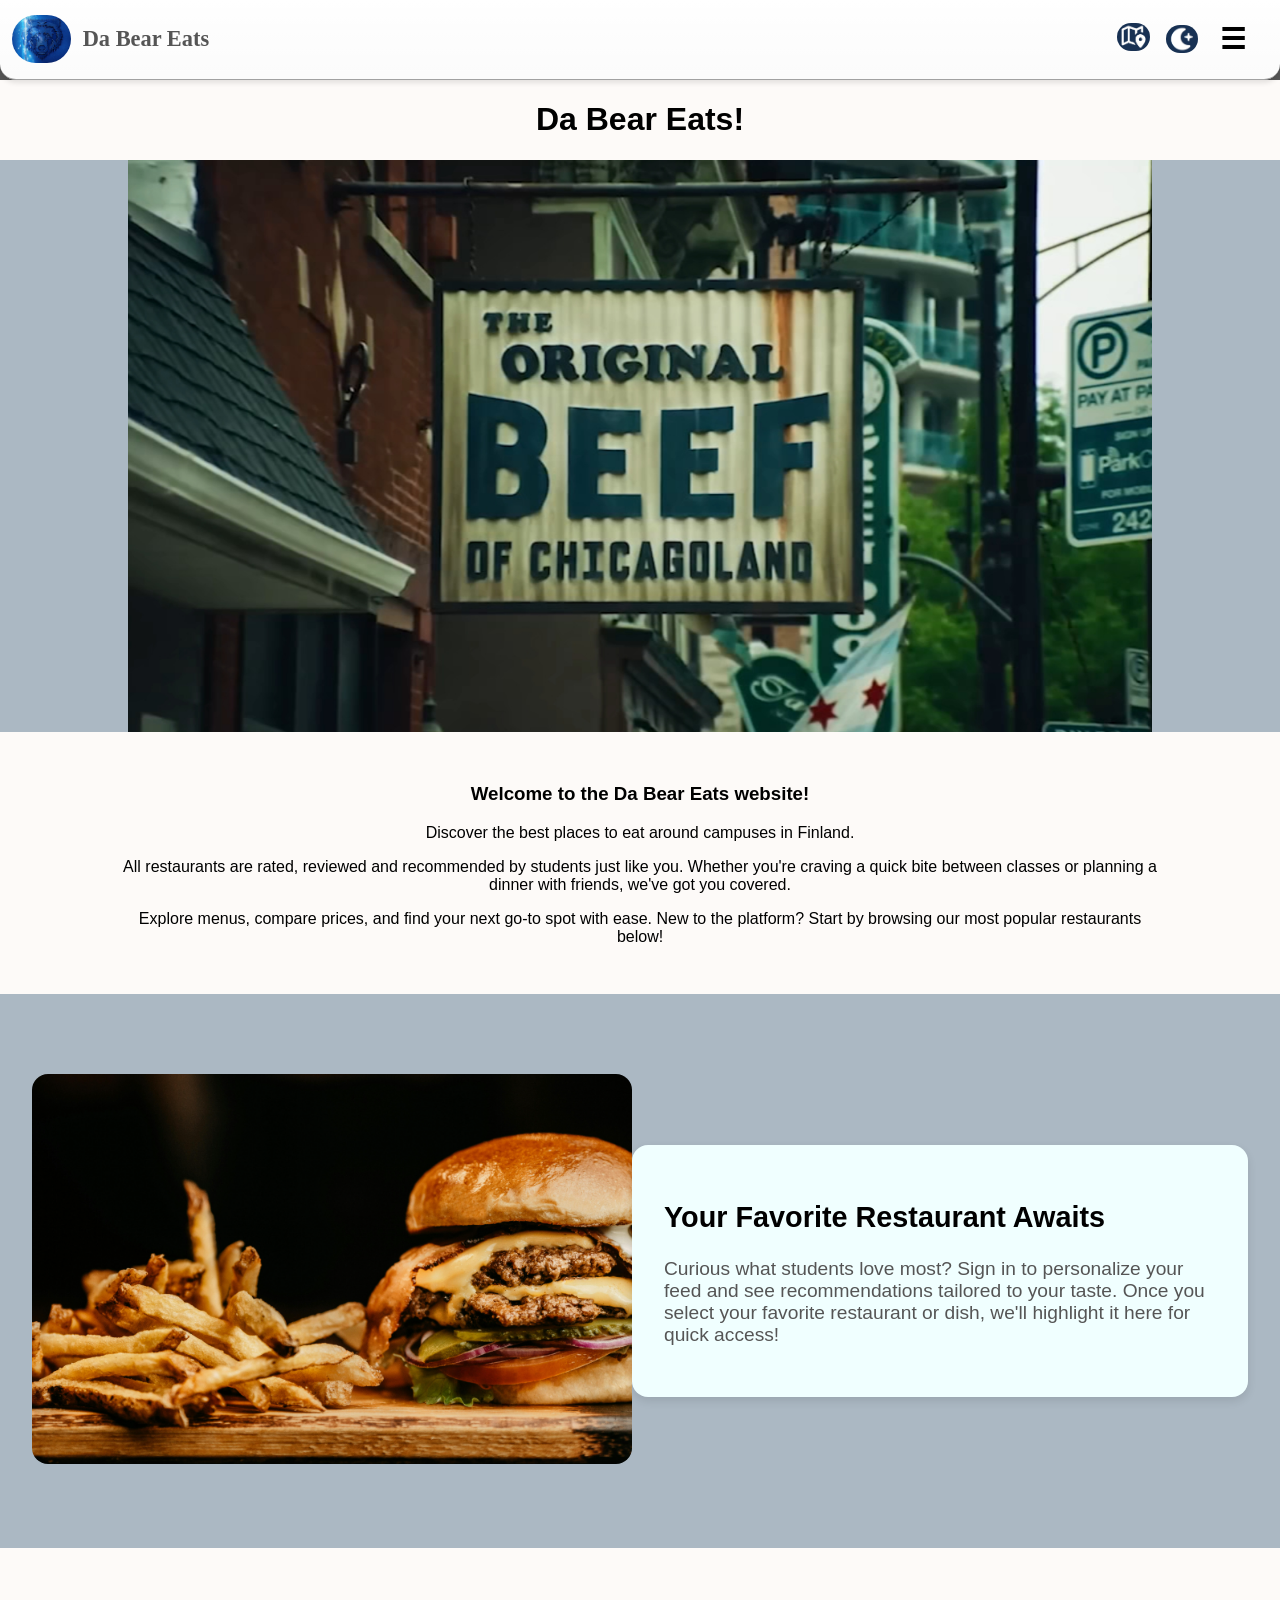
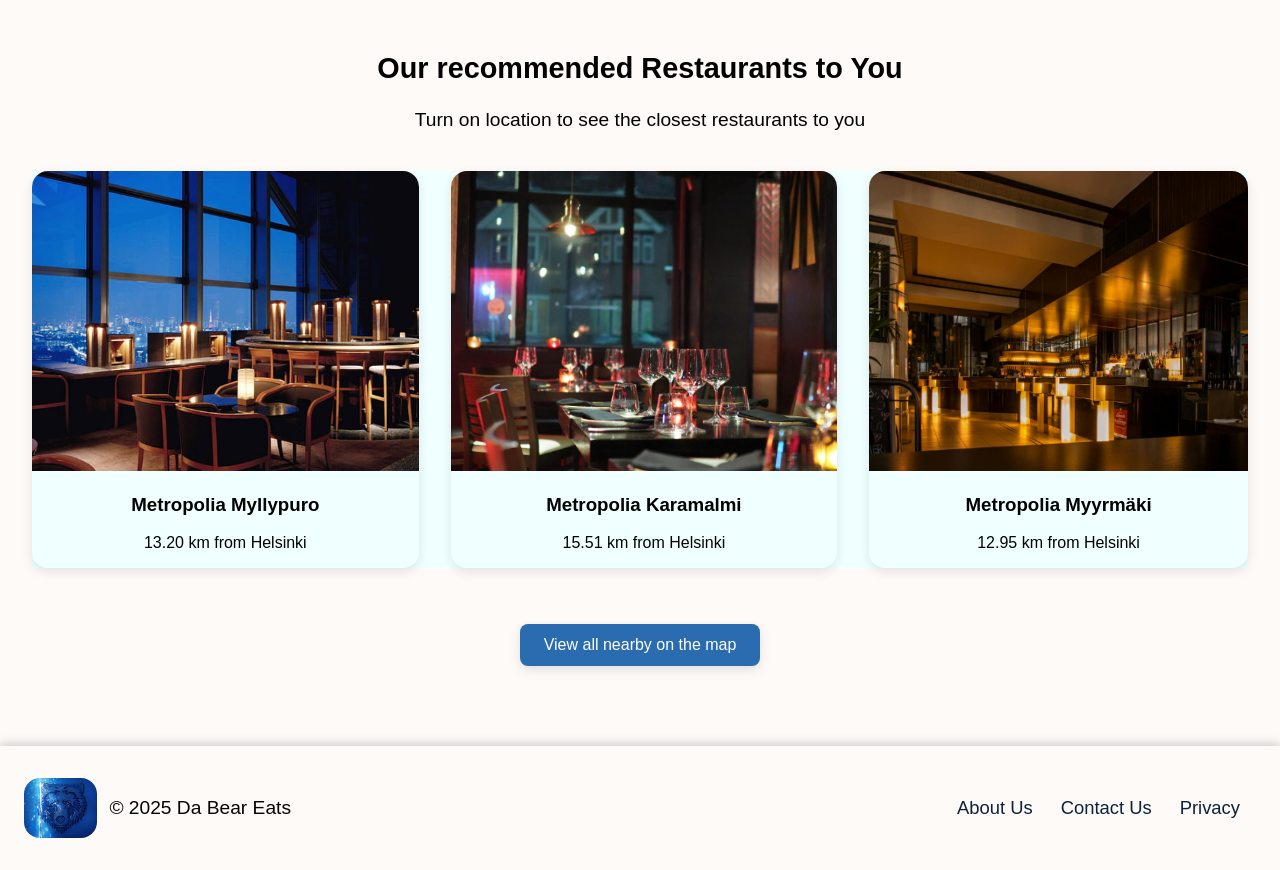
==== PersonalAssignment/index.html @ 95e06a73 "Add files via upload" ====
<!DOCTYPE html>
<html lang="en">
<head>
    <meta charset="UTF-8">
    <meta name="viewport" content="width=device-width, initial-scale=1.0">
    <title>Student Restaurants</title>
    <script src="js/script.js" defer type="module" ></script>
    <link rel="stylesheet" type="text/css" href="css/style-global.css">
    <link rel="stylesheet" type="text/css" href="css/styles.css">
</head>
<body>
    <header>
        <nav id="navbar">
            <ul id="navbar-ul">
                <!--<li><a id="navbar-search"><input type="text" placeholder="Search.."></a></li>-->

                <!--Logo - Redirects to index always-->
                <li>
                    <a href="index.html" class="navbar-logo-section">
                        <img src="images/logos/website-logo.png" alt="The website logo" class="navbar-main-logo">
                        <p class="navbar-main-logo-text">Da Bear Eats</p>
                    </a>
                    

                </li>

                <li class="navbar-spacer"></li>


                <li>
                    <a href="map.html">
                        <img src="images/icons/map-icon2.png" alt="Map icon" class="navbar-icon">
                    </a>
                </li>
                <li>
                    <button id="darkmode-button">
                        <img src="images/icons/icon-darkmode.png" alt="Toggle dark/light mode" class="navbar-icon">
                    </button>
                </li>
                <!--Possibly a model for Login instead of .html-->
                <li><button id="hamburger-menu-btn">&#9776;</button></li>

                <!-- Hamburger Menu Modal -->
                <div id="hamburger-modal" class="hidden">
                    <div id="hamburger-panel">

                        <ul class="hamburger-elements">
                            <!--
                            <li><a href="index.html">Home</a></li>
                            <li><a href="map.html">Map</a></li>
                            -->
                            <li><button id="hamburger-lang-btn">Language</button></li>
                            <li><a href="map.html">Restaurants</a></li>
                            <li id="h-login-option" class="hidden" ><a href="account-login.html">Login</a></li>
                            <li id="h-register-option" class="hidden" ><a href="account-register.html">Register</a></li>
                            <li id="h-account-settings" class="hidden" ><a href="account-manager.html">Account Settings</a></li>
                        </ul>
                    </div>
                </div>
                
                
            </ul>
        </nav>
    </header>


    <main>
        <!-- Main Page: Main banner and text below
             Potentially something welcoming
             -->
        <div id="main-title-img-content">
            <div id="main-title-div">
            <h1>Da Bear Eats!</h1>
            </div>
            <div id="main-img-div">
                <img src="images/banners/MainPageImg.png" alt="Main image" />
            </div>
            <div id="main-title-img-content-text">
                <h3>Welcome to the Da Bear Eats website!</h3>
                <p>Discover the best places to eat around campuses in Finland.</p>
                <p>All restaurants are rated, reviewed and recommended by students just like you.
                    Whether you're craving a quick bite between classes or planning a dinner with friends, 
                    we've got you covered.
                </p>
                <p>
                    Explore menus, compare prices, and find your next go-to spot with ease. 
                    New to the platform? Start by browsing our most popular restaurants below!
                </p>
            </div>
        </div>

        <!--
        Main Page:
        An image of user's favorite dish as well as some text
        -->
        <div id="fav-dish-section">
            <div>
                <img src="images/banners/TempMainPageUserFavImg.png" alt="Main image"/>
            </div>
            <div id="fav-dish-section-text-table">
                <h2 id="fav-restaurant-title">
                    Your Favorite Restaurant Awaits
                </h2>
                <p id="fav-restaurant-text">
                    Curious what students love most? Sign in to personalize your feed and see recommendations tailored to your taste. 
                    Once you select your favorite restaurant or dish, we'll highlight it here for quick access!
                </p>
            </div>
        </div>


        <!--
        Main Page:
        3 closest restaurants displayed.
        TODO: A Map and redirect to map.html here?-->
        <div id="closest-restaurants">
            <h2>Our recommended Restaurants to You</h2>
            <p id="suggest-location">Turn on location to see the closest restaurants to you</p>
            <div id="closest-restaurants-container">
                <div class="closest-restaurant-card">
                    <img src="images/banners/closestRestaurant1.png" alt="Main image"/>
                    <h3>Metropolia Myllypuro</h2>
                    <p>13.20 km from Helsinki</p>
                </div>
                <div class="closest-restaurant-card">
                    <img src="images/banners/closestRestaurant2.png" alt="Main image"/>
                    <h3>Metropolia Karamalmi</h2>
                    <p>15.51 km from Helsinki</p>
                </div>
                <div class="closest-restaurant-card">
                    <img src="images/banners/closestRestaurant3.png" alt="Main image"/>
                    <h3>Metropolia Myyrmäki</h2>
                    <p>12.95 km from Helsinki</p>
                </div>
            </div>
            <div id="closest-restaurants-show-map">
                <button id="main-page-to-map-button">View all nearby on the map</button>
            </div>
        </div>
        






    </main>


    <footer>
        <div class="footer-left-side">
            <img src="images/logos/website-logo.png" alt="The website logo">
            <span>© 2025 Da Bear Eats</span>
        </div>
        <div class="footer-right-side">
            <a>About Us</a>
            <a>Contact Us</a>
            <a>Privacy</a>
        </div>
    </footer>

    
</body>
</html>
---- PersonalAssignment/css/style-global.css ----
html, body {
    margin: 0;
    padding: 0;
    overflow-x: visible;
}

body{
    font-family: 'Trebuchet MS', sans-serif;
    width: auto;
    text-decoration: none;
    background-color: #fdfaf8;

    border-radius: 16px;
    /*background-color: #555;*/

}





/* <Header> */
header{
    /*background-color: hsl(207, 17%, 62%);*/
    background: 
    linear-gradient(rgba(255, 255, 255, 1), rgba(255, 255, 255, 0.98));
    position: sticky;
    top: 0;
    padding: 4px 12px;
    z-index: 10;
    border-bottom: 0.80px solid #a1a1a1;
    box-shadow: 0 3px 5px rgba(0, 0, 0, 0.1); /* Shadow below navbar */
    border-radius: 0 0 16px 16px;
}


#navbar ul{
    display: flex;
    justify-content: flex-start;
    align-items: center;
    list-style-type: none;
    margin: 0;
    padding: 0 0rem;
}

#navbar li{
    padding-right: 1rem;
      
}


#navbar a{
    cursor: pointer;
}

#navbar a:hover{
    /*transform: scale(1.1);*/
}

.navbar-logo-section{
    display: flex;
    align-items: center;
    gap: 0.75rem;
    text-decoration: none;
}

.navbar-logo-section:hover{
    background-color: hwb(0 100% 2.5%);
    border-radius: 16px;
}



.navbar-main-logo{
    height: 48px;
    width: auto;
    border-radius: 40px;
    vertical-align: middle;
    transition: transform 0.2s ease, opacity 0.2s ease;
}

.navbar-main-logo:hover {
  opacity: 0.9;
  transform: none;
}

.navbar-main-logo-text{
    font-size: 1.4rem;
    font-weight: 800;
    color: #555;
    font-family: 'Brush Script MT', cursive;
}

.navbar-main-logo-text:hover{
    font-size: 1.4rem;
    font-weight: 1000;
    color: #555;
    
}

.navbar-spacer{
    flex-grow: 1;
}


/*
#navbar-search {
    background-color: gray;
    padding: 0.4rem 0.6rem;
    border-radius: 20px;
    border: 1px solid #ccc;
    transition: 0.3s ease;
}

/* Search input inside navbar */
/*
#navbar-ul input[type="text"] {
    background-color: grey;
    outline: none;
    border: 1px solid grey;
}*/


.navbar-icon{
    background: none;
    width: auto;
    height: 28px;
    border-radius: 16px;
    transition: transform 0.2s ease;
}

.navbar-icon:hover{
    transform: scale(1.2);
}

#darkmode-button{
    background: none;        /* removes white background */
    border: none;            /* removes border */
    cursor: pointer;         /* adds pointer cursor */
    padding: 0;              /* removes default padding */
    margin: 0;
    display: flex;           /* allows icon centering */
    align-items: center;
}


/* --Hamburger Menu-- */
#hamburger-menu-btn{
    font-size: 1.8rem;
    font-weight: bold;
    background: none;
    border: none;
    cursor: pointer;
}

#hamburger-menu-btn:hover{
    border-radius: 5px;
    background: hsl(0, 0%, 88%);
}

#hamburger-menu-btn.active{
    border-radius: 5px;
    background: hsl(0, 0%, 83%);

}

#hamburger-modal{
    position: fixed;
    inset: 0;
    background: transparent; /* no dark overlay */
    pointer-events: none; /* prevents blocking */
    z-index: 9999;
}

#hamburger-modal.show #hamburger-panel {
    opacity: 1;
    transform: translateY(0);
}

.hidden{
    display: none;
}

#hamburger-panel{
    position: absolute;
    top: 60px;       /* adjust depending on navbar height */
    right: 10px;

    background: #fff;
    padding: 1rem;
    border-radius: 10px;
    box-shadow: 0 6px 14px rgba(0,0,0,0.2);

    width: 220px;
    pointer-events: auto;
    opacity: 0;
}

.hamburger-elements {
    list-style: none;
    padding: 0;
    margin-top: 40px;
    display: flex;
    flex-direction: column;
    gap: 15px;
}

.hamburger-elements a,
.hamburger-elements button {
    font-size: 1.1rem;
    text-decoration: none;
    color: #222;
    background: none;
    border: none;
    cursor: pointer;
    text-align: left;
    padding: 5px 0;
}

.hamburger-elements a:hover,
.hamburger-elements button:hover {
    color: #0077cc;
}

.h-login-option.hidden{
    display: none;
}

.h-register-option.hidden{
    display: none;
}
.h-account-settings.hidden{
    display: none;
}





















/* <footer> */
/*
footer{
    background-color: hsl(0, 0%, 26%);
    position: sticky;
    top: 0;
    padding: 10px;
    z-index: 10;
    border-bottom: 0.80px solid #a1a1a1;
    box-shadow: 0 3px 5px rgba(0, 0, 0, 0.1); /* Shadow below navbar */
/*
}

#navbar-bottom{

}*/

footer{
    background-color: #030303; /*DARK MODE*/
    background-color: #fdfaf8;
    color: #030303;
    padding: 2rem 1.5rem;
    display: flex;
    justify-content: space-between;
    align-items: center;
    flex-wrap: wrap;
    box-shadow: 0 -2px 10px rgba(0,0,0,0.2);
    border-radius: 0px 0px 0 0;
    border-color: 2px #030303;
}

.footer-left-side{
    display: flex;
    align-items: center;
    gap: 0.75rem;
    font-size: 1.2rem;
}

.footer-left-side img{
    height: 60px;
    width: auto;
    border-radius: 16px 16px 16px 16px;
}

.footer-right-side{
    display: flex;
    align-items: center;
    gap: 0.75rem;
    font-size: 1.15rem;
}

.footer-right-side a{
    color: hsl(213, 66%, 14%);
    text-decoration: none;
    margin-right: 1rem;
}

.footer-right-side a:hover{
    text-decoration: underline;
    cursor: pointer;
}
---- PersonalAssignment/css/styles.css ----
html, body {
    margin: 0;
    padding: 0;
    overflow-x: visible;
}

body{
    font-family: 'Trebuchet MS', sans-serif;
    width: auto;
    text-decoration: none;
    background-color: #fdfaf8;
    border-radius: 16px;
    background-color: #555;

}



/* <Header> */
header{
    /*background-color: hsl(207, 17%, 62%);*/
    background: 
    linear-gradient(rgba(255, 255, 255, 1), rgba(255, 255, 255, 0.98));
    position: sticky;
    top: 0;
    padding: 4px 12px;
    z-index: 10;
    border-bottom: 0.80px solid #a1a1a1;
    box-shadow: 0 3px 5px rgba(0, 0, 0, 0.1); /* Shadow below navbar */
    border-radius: 0 0 16px 16px;
}


#navbar ul{
    display: flex;
    justify-content: flex-start;
    align-items: center;
    list-style-type: none;
    margin: 0;
    padding: 0 0rem;
}

#navbar li{
    padding-right: 1rem;
      
}


#navbar a{
    cursor: pointer;
}

#navbar a:hover{
    /*transform: scale(1.1);*/
}

.navbar-logo-section{
    display: flex;
    align-items: center;
    gap: 0.75rem;
    text-decoration: none;
}

.navbar-logo-section:hover{
    background-color: hwb(0 100% 2.5%);
    border-radius: 16px;
}



.navbar-main-logo{
    height: 48px;
    width: auto;
    border-radius: 40px;
    vertical-align: middle;
    transition: transform 0.2s ease, opacity 0.2s ease;
}

.navbar-main-logo:hover {
  opacity: 0.9;
  transform: none;
}

.navbar-main-logo-text{
    font-size: 1.4rem;
    font-weight: 800;
    color: #555;
    font-family: 'Brush Script MT', cursive;
}

.navbar-main-logo-text:hover{
    font-size: 1.4rem;
    font-weight: 1000;
    color: #555;
    
}

.navbar-spacer{
    flex-grow: 1;
}


/*
#navbar-search {
    background-color: gray;
    padding: 0.4rem 0.6rem;
    border-radius: 20px;
    border: 1px solid #ccc;
    transition: 0.3s ease;
}

/* Search input inside navbar */
/*
#navbar-ul input[type="text"] {
    background-color: grey;
    outline: none;
    border: 1px solid grey;
}*/


.navbar-icon{
    background: none;
    width: auto;
    height: 28px;
    border-radius: 16px;
    transition: transform 0.2s ease;
}

.navbar-icon:hover{
    transform: scale(1.2);
}

#darkmode-button{
    background: none;        /* removes white background */
    border: none;            /* removes border */
    cursor: pointer;         /* adds pointer cursor */
    padding: 0;              /* removes default padding */
    margin: 0;
    display: flex;           /* allows icon centering */
    align-items: center;
}


/* --Hamburger Menu-- */
#hamburger-menu-btn{
    font-size: 1.8rem;
    font-weight: bold;
    background: none;
    border: none;
    cursor: pointer;
}

#hamburger-menu-btn:hover{
    border-radius: 5px;
    background: hsl(0, 0%, 88%);
}

#hamburger-menu-btn.active{
    border-radius: 5px;
    background: hsl(0, 0%, 83%);

}

#hamburger-modal{
    position: fixed;
    inset: 0;
    background: transparent; /* no dark overlay */
    pointer-events: none; /* prevents blocking */
    z-index: 9999;
}

#hamburger-modal.show #hamburger-panel {
    opacity: 1;
    transform: translateY(0);
}

.hidden{
    display: none;
}

#hamburger-panel{
    position: absolute;
    top: 60px;       /* adjust depending on navbar height */
    right: 10px;

    background: #fff;
    padding: 1rem;
    border-radius: 10px;
    box-shadow: 0 6px 14px rgba(0,0,0,0.2);

    width: 220px;
    pointer-events: auto;
    opacity: 0;
}

.hamburger-elements {
    list-style: none;
    padding: 0;
    margin-top: 40px;
    display: flex;
    flex-direction: column;
    gap: 15px;
}

.hamburger-elements a,
.hamburger-elements button {
    font-size: 1.1rem;
    text-decoration: none;
    color: #222;
    background: none;
    border: none;
    cursor: pointer;
    text-align: left;
    padding: 5px 0;
}

.hamburger-elements a:hover,
.hamburger-elements button:hover {
    color: #0077cc;
}


/* <Main> */

main{
    background-color: #fdfaf8;
    

}

/* Main Title, Main Image, Main text content under Main Image */
#main-title-img-content{
    display: flex;
    justify-content: center;
    align-items: center; 
    flex-direction: column;
    text-align: center;
    margin-bottom: 2rem;
}


#main-title-div h1{
    /*text-align: center;*/
    
}

#main-title-img-content-text{
    margin-top: 2rem;
}


#main-img-div {  
    display: flex;
    justify-content: center; /* Horizontal centering */
    align-items: center; /* Vertical centering */
    background-color: #abb8c3;
    height: auto;
    
}

#main-img-div img {
    max-width: 80%;

}

#main-title-img-content p{
    padding-left: 7.5rem;
    padding-right: 7.5rem;
}



/* Favorite Dish section */
#fav-dish-section {
    display: flex;
    align-items: center;
    justify-content: center;
    flex-wrap: nowrap;

    padding: 5rem 2rem;
    margin: 0;
    background-color: #abb8c3;
}

#fav-dish-section img{
    border-radius: 16px;
    width: 600px;
    max-width: 100%;
    height: auto;
    object-fit: cover;
    
}


#fav-dish-section-text-table{
    background-color: azure; /*CHANGE*/
    border-radius: 16px;
    padding: 2rem;
    flex: 1;
    min-width: 280px;
    box-shadow: 0 4px 10px rgba(0, 0, 0, 0.1);
}

#fav-dish-section-text-table:hover{
    transform: scale(1.01);
    transition: transform 0.3s ease;
}

#fav-dish-section h2{
    font-size: 1.8rem;
}

#fav-dish-section p{
    font-size: 1.2rem;
    color: #555;
}


#closest-restaurants{
    padding: 5rem 2rem;
}

#closest-restaurants h2{
    text-align: center;
    font-size: 1.8rem;
    margin-bottom: 1.5rem;
}

#suggest-location{
    text-align: center;
    font-size: 1.2rem;
    margin-bottom: 2.5rem;
}

#suggest-location.hidden{
    display: none;
}


/* -Closest Restaurants Section- */
#closest-restaurants-container{
    display: flex;
    justify-content: center;
    align-items: flex-start;
    gap: 2rem;
    
    /*background-color: #fff8f0;*/
    background-color: azure; /*CHANGE*/
}

.closest-restaurant-card{
    border-radius: 16px;
    box-shadow: 0 4px 12px rgba(0, 0, 0, 0.1);
    text-align: center;
}

.closest-restaurant-card:hover {
    transform: scale(1.01);
    transition: transform 0.6s ease;
    box-shadow: 0 8px 18px rgba(0, 0, 0, 0.15);
}

.closest-restaurant-card img{
    border-top-left-radius: 16px;
    border-top-right-radius: 16px;
    height: 300px;
    width: 100%;
    object-fit: cover;
}


#closest-restaurants-show-map{
    margin-top: 3.5rem;
    display: flex;
    justify-content: center;
    align-content: center;
}

#closest-restaurants-show-map button{
    background-color: #2b6cb0;
    color: #ffffff;
    padding: 0.75rem 1.5rem;
    border: black;
    border-radius: 0.5rem;
    font-size: 1rem;
    cursor: pointer;
    box-shadow: 0 4px 12px rgba(0, 0, 0, 0.11);
}

#closest-restaurants-show-map button:hover{
    transform: scale(1.05);
    transition: transform 0.5s ease;
    background-color: #2c5282;
    transition: background-color 0.5s ease;
    box-shadow: 0 8px 18px rgba(0, 0, 0, 0.15);
}












/* <footer> */
/*
footer{
    background-color: hsl(0, 0%, 26%);
    position: sticky;
    top: 0;
    padding: 10px;
    z-index: 10;
    border-bottom: 0.80px solid #a1a1a1;
    box-shadow: 0 3px 5px rgba(0, 0, 0, 0.1); /* Shadow below navbar */
/*
}

#navbar-bottom{

}*/

footer{
    background-color: #030303; /*DARK MODE*/
    background-color: #fdfaf8;
    color: #030303;
    padding: 2rem 1.5rem;
    display: flex;
    justify-content: space-between;
    align-items: center;
    flex-wrap: wrap;
    box-shadow: 0 -2px 10px rgba(0,0,0,0.2);
    border-radius: 0px 0px 0 0;
    border-color: 2px #030303;
}

.footer-left-side{
    display: flex;
    align-items: center;
    gap: 0.75rem;
    font-size: 1.2rem;
}

.footer-left-side img{
    height: 60px;
    width: auto;
    border-radius: 16px 16px 16px 16px;
}

.footer-right-side{
    display: flex;
    align-items: center;
    gap: 0.75rem;
    font-size: 1.15rem;
}

.footer-right-side a{
    color: hsl(213, 66%, 14%);
    text-decoration: none;
    margin-right: 1rem;
}

.footer-right-side a:hover{
    text-decoration: underline;
    cursor: pointer;
}
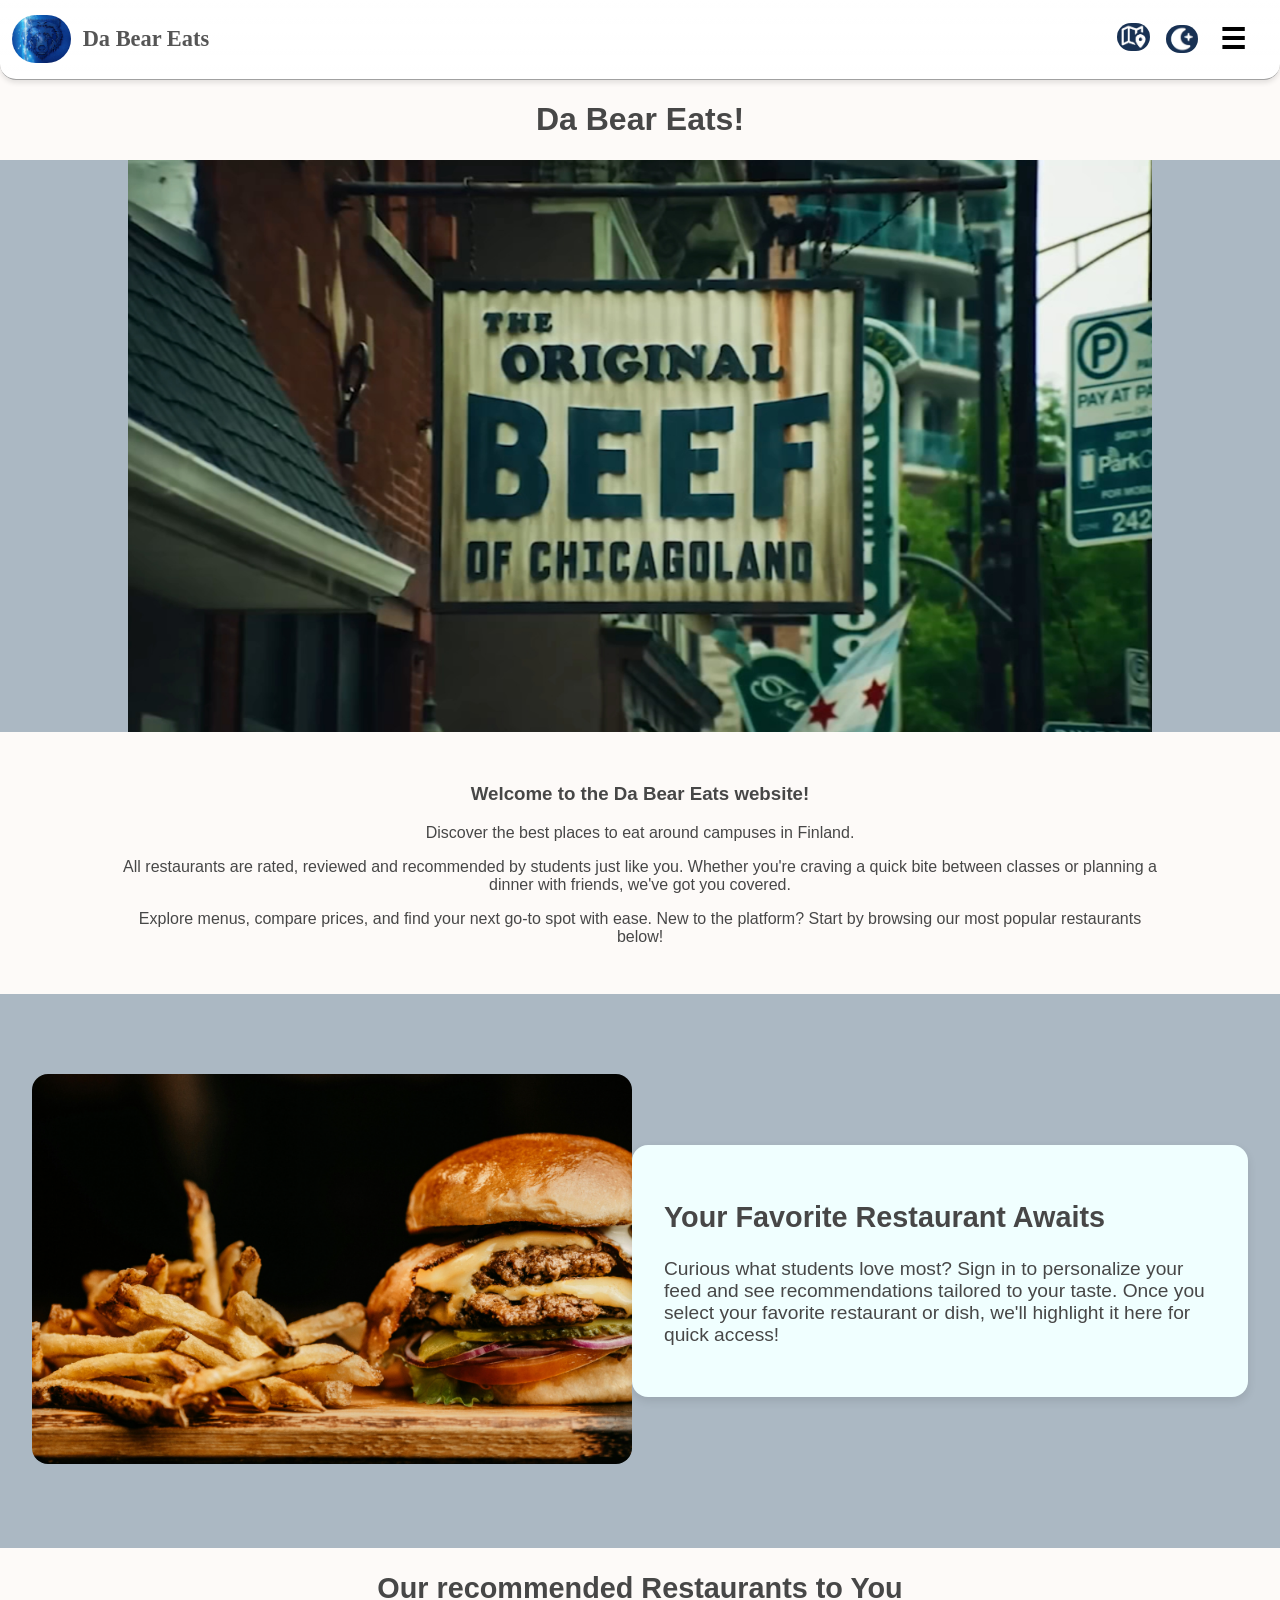
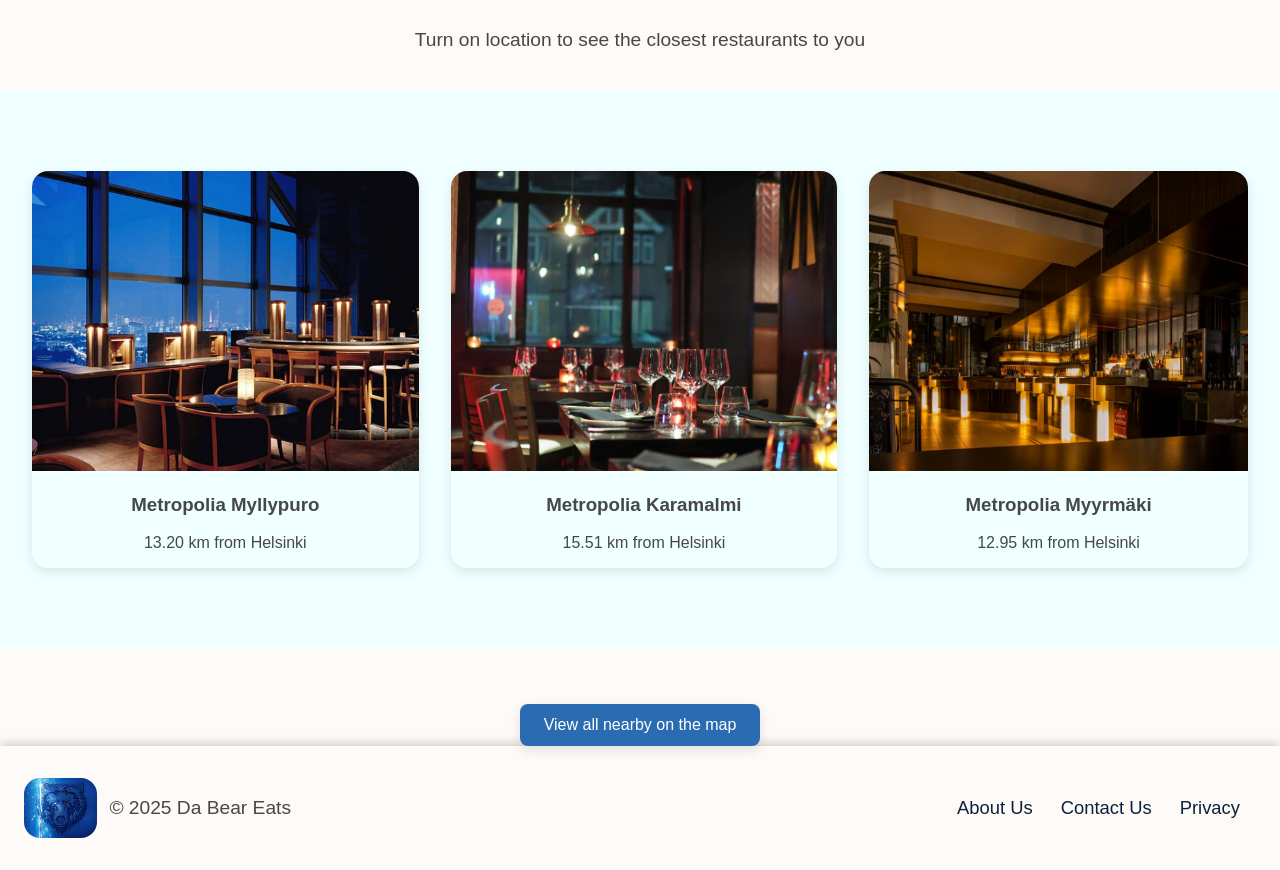
==== commit 94735bd1: "Add files via upload" ====
--- a/PersonalAssignment/index.html
+++ b/PersonalAssignment/index.html
@@ -5,6 +5,7 @@
     <meta name="viewport" content="width=device-width, initial-scale=1.0">
     <title>Student Restaurants</title>
     <script src="js/script.js" defer type="module" ></script>
+    <link rel="stylesheet" href="css/style-theme.css">
     <link rel="stylesheet" type="text/css" href="css/style-global.css">
     <link rel="stylesheet" type="text/css" href="css/styles.css">
 </head>
@@ -48,12 +49,13 @@
                             <!--
                             <li><a href="index.html">Home</a></li>
                             <li><a href="map.html">Map</a></li>
+                            <li><button id="hamburger-lang-btn">Language</button></li>
                             -->
-                            <li><button id="hamburger-lang-btn">Language</button></li>
                             <li><a href="map.html">Restaurants</a></li>
                             <li id="h-login-option" class="hidden" ><a href="account-login.html">Login</a></li>
                             <li id="h-register-option" class="hidden" ><a href="account-register.html">Register</a></li>
                             <li id="h-account-settings" class="hidden" ><a href="account-manager.html">Account Settings</a></li>
+                            <li id="h-logout-option" class="hidden" ><button>Logout</button></li>
                         </ul>
                     </div>
                 </div>
@@ -114,27 +116,29 @@
         3 closest restaurants displayed.
         TODO: A Map and redirect to map.html here?-->
         <div id="closest-restaurants">
-            <h2>Our recommended Restaurants to You</h2>
-            <p id="suggest-location">Turn on location to see the closest restaurants to you</p>
-            <div id="closest-restaurants-container">
-                <div class="closest-restaurant-card">
-                    <img src="images/banners/closestRestaurant1.png" alt="Main image"/>
-                    <h3>Metropolia Myllypuro</h2>
-                    <p>13.20 km from Helsinki</p>
+            <div id="closest-restaurants-s">
+                <h2>Our recommended Restaurants to You</h2>
+                <p id="suggest-location">Turn on location to see the closest restaurants to you</p>
+                <div id="closest-restaurants-container">
+                    <div class="closest-restaurant-card">
+                        <img src="images/banners/closestRestaurant1.png" alt="Main image"/>
+                        <h3>Metropolia Myllypuro</h2>
+                        <p>13.20 km from Helsinki</p>
+                    </div>
+                    <div class="closest-restaurant-card">
+                        <img src="images/banners/closestRestaurant2.png" alt="Main image"/>
+                        <h3>Metropolia Karamalmi</h2>
+                        <p>15.51 km from Helsinki</p>
+                    </div>
+                    <div class="closest-restaurant-card">
+                        <img src="images/banners/closestRestaurant3.png" alt="Main image"/>
+                        <h3>Metropolia Myyrmäki</h2>
+                        <p>12.95 km from Helsinki</p>
+                    </div>
                 </div>
-                <div class="closest-restaurant-card">
-                    <img src="images/banners/closestRestaurant2.png" alt="Main image"/>
-                    <h3>Metropolia Karamalmi</h2>
-                    <p>15.51 km from Helsinki</p>
+                <div id="closest-restaurants-show-map">
+                    <button id="main-page-to-map-button">View all nearby on the map</button>
                 </div>
-                <div class="closest-restaurant-card">
-                    <img src="images/banners/closestRestaurant3.png" alt="Main image"/>
-                    <h3>Metropolia Myyrmäki</h2>
-                    <p>12.95 km from Helsinki</p>
-                </div>
-            </div>
-            <div id="closest-restaurants-show-map">
-                <button id="main-page-to-map-button">View all nearby on the map</button>
             </div>
         </div>
         
--- a/PersonalAssignment/css/style-theme.css
+++ b/PersonalAssignment/css/style-theme.css
@@ -0,0 +1,157 @@
+/* Default - Light mode */
+:root {
+    --bg: #ffffff;
+    --bg-alt: #f4f4f4;
+    --text: #111111;
+    --text-light: #444444;
+    --accent: #ff7f50; 
+    --border: #cccccc;
+    --card-bg: #ffffff;
+
+
+    /* Common for all*/
+    --basic-light-color: #fff; /* Used in common sections*/
+
+    --body-background: #fdfaf8; /* Also main background*/
+    --header-background:
+    linear-gradient(rgba(255, 255, 255, 1), rgba(255, 255, 255, 0.98));
+    --navbar-logo-section: hsl(0, 0%, 98%);
+    --main-text-color: hsl(0, 0%, 28%);
+    --navbar-main-logo-text: #555;
+    --hamburger-text-color: hsl(0, 0%, 13%);
+    --hamburger-text-color-hover: #0077cc;
+
+    --hamburger-menu-button-hover: hsl(0, 0%, 88%);
+    --hamburger-menu-button-active: hsl(0, 0%, 83%);
+
+    --main-text: black;
+    --button-text: white;
+    --text-no-available: hsl(0, 0%, 25%);
+
+    --blue-button-main: hsl(211, 61%, 43%);
+    --blue-button-main-hover: hsl(213, 49%, 34%);
+    --green-button-main: hsl(134, 61%, 41%);
+    --green-button-main-hover: hsl(133, 61%, 33%);
+    --red-button-main: hsl(354, 70%, 54%);
+    --red-button-main-hover: hsl(354, 70%, 46%);
+    --gray-button-main: hsl(0, 2%, 37%);
+    --gray-button-main-hover: hsl(0, 2%, 32%);
+
+    --blue-active-button-main: hsl(211, 59%, 41%);
+    --blue-active-button-main-hover: hsl(211, 59%, 36%);
+    --white-button-main: hsl(0, 0%, 87%);
+    --white-button-main-hover: hsl(0, 0%, 82%);
+
+    --dark-blue-active-button-main: hsl(211, 61%, 23%);
+    --dark-blue-active-button-main-hover: hsl(213, 49%, 18%);
+
+    --border-color: #030303;
+
+    --footer-text: hsl(213, 66%, 14%);
+
+
+    /* Main + map */
+    --main-background-2: #abb8c3;
+
+    /* Main */
+    --fav-dish-text-section: azure;
+
+    /* Map page */
+    --map-page-list-background: hsl(0, 0%, 88%);
+    --map-list-border: #ccc;
+    --map-list-hover: #eee;
+
+    --map-page-item-container-title: hsl(211, 50%, 25%);
+    --map-page-item-background: hsl(211, 61%, 90%);
+
+    /* Account settings */
+    --accman-modal-border: #ccc;
+
+    /* Login / Register*/
+    --lr-body-bg: #abb8c3; /*Possibly old?*/
+    --lr-body-background: linear-gradient(rgba(0,0,0,0.4), rgba(0,0,0,0.6));
+
+    --lr-content-background: linear-gradient(rgba(159, 159, 159, 0.8), rgba(255, 255, 255, 0.8));
+    --lr-banner-shadow: linear-gradient(rgba(0, 0, 0, 0.4), rgba(0, 0, 0, 0.2));
+
+    --l-form-background: linear-gradient(rgba(255, 255, 255, 0.8), rgba(255, 255, 255, 0.8));
+    --l-border-color: #d1d5db;
+    --l-form-button: hsl(0, 0%, 50%);
+    --l-form-button-hover: hsl(0, 0%, 45%);
+
+    --r-content-background: linear-gradient(rgba(255, 255, 255, 0.8), rgba(255, 255, 255, 0.8));
+}
+
+/* Dark mode */
+.dark {
+    --basic-light-color: #1a1a1a;
+
+    --body-background: #111; 
+    --header-background:
+    linear-gradient(rgba(20, 20, 20, 1), rgba(20, 20, 20, 0.98));
+    --navbar-logo-section: #181818;
+
+    --main-text-color: hsl(0, 0%, 85%);
+    --navbar-main-logo-text: #ddd;
+    --hamburger-text-color: hsl(0, 0%, 92%);
+    --hamburger-text-color-hover: #66baff;
+
+    --hamburger-menu-button-hover: hsl(0, 0%, 22%);
+    --hamburger-menu-button-active: hsl(0, 0%, 27%);
+
+    --main-text: white;
+    --button-text: white;
+    --text-no-available: hsl(0, 0%, 65%);
+
+    --blue-button-main: hsl(211, 85%, 58%);
+    --blue-button-main-hover: hsl(211, 85%, 50%);
+    --green-button-main: hsl(134, 70%, 50%);
+    --green-button-main-hover: hsl(134, 70%, 42%);
+    --red-button-main: hsl(354, 70%, 60%);
+    --red-button-main-hover: hsl(354, 70%, 52%);
+    --gray-button-main: hsl(0, 0%, 55%);
+    --gray-button-main-hover: hsl(0, 0%, 48%);
+
+    --blue-active-button-main: hsl(211, 80%, 55%);
+    --blue-active-button-main-hover: hsl(211, 80%, 48%);
+    --white-button-main: hsl(0, 0%, 20%);
+    --white-button-main-hover: hsl(0, 0%, 25%);
+
+    --dark-blue-active-button-main: hsl(211, 70%, 35%);
+    --dark-blue-active-button-main-hover: hsl(211, 70%, 28%);
+
+    --border-color: #555;
+
+    --footer-text: hsl(213, 20%, 80%);
+
+    /* Main + map */
+    --main-background-2: #2a2f36;
+
+    /* Main */
+    --fav-dish-text-section: #2e4545;
+
+    /* Map page */
+    --map-page-list-background: hsl(0, 0%, 18%);
+    --map-list-border: #444;
+    --map-list-hover: hsl(0, 0%, 28%);
+
+    --map-page-item-container-title: hsl(211, 40%, 75%);
+    --map-page-item-background: hsl(211, 40%, 20%);
+
+    /* Account settings */
+    --accman-modal-border: #444;
+
+    /* Login / Register */
+    --lr-body-bg: #2a2f36;
+    --lr-body-background: linear-gradient(rgba(0,0,0,0.6), rgba(0,0,0,0.8));
+
+    --lr-content-background: linear-gradient(rgba(60, 60, 60, 0.6), rgba(20, 20, 20, 0.6));
+    --lr-banner-shadow: linear-gradient(rgba(0, 0, 0, 0.7), rgba(0, 0, 0, 0.4));
+
+    --l-form-background: linear-gradient(rgba(40, 40, 40, 0.9), rgba(40, 40, 40, 0.9));
+    --l-border-color: #444;
+    --l-form-button: hsl(0, 0%, 55%);
+    --l-form-button-hover: hsl(0, 0%, 48%);
+
+    --r-content-background: linear-gradient(rgba(40, 40, 40, 0.9), rgba(40, 40, 40, 0.9));
+}
--- a/PersonalAssignment/css/style-global.css
+++ b/PersonalAssignment/css/style-global.css
@@ -1,3 +1,7 @@
+*{
+    font-family: 'Trebuchet MS', sans-serif;
+}
+
 html, body {
     margin: 0;
     padding: 0;
@@ -5,10 +9,10 @@
 }
 
 body{
-    font-family: 'Trebuchet MS', sans-serif;
     width: auto;
     text-decoration: none;
-    background-color: #fdfaf8;
+    background-color: var(--body-background);
+    color: var(--main-text);
 
     border-radius: 16px;
     /*background-color: #555;*/
@@ -22,8 +26,9 @@
 /* <Header> */
 header{
     /*background-color: hsl(207, 17%, 62%);*/
-    background: 
-    linear-gradient(rgba(255, 255, 255, 1), rgba(255, 255, 255, 0.98));
+    /*background: 
+    linear-gradient(rgba(255, 255, 255, 1), rgba(255, 255, 255, 0.98));*/
+    background: var(--header-background);
     position: sticky;
     top: 0;
     padding: 4px 12px;
@@ -65,7 +70,7 @@
 }
 
 .navbar-logo-section:hover{
-    background-color: hwb(0 100% 2.5%);
+    background-color: var(--navbar-logo-section);
     border-radius: 16px;
 }
 
@@ -87,39 +92,20 @@
 .navbar-main-logo-text{
     font-size: 1.4rem;
     font-weight: 800;
-    color: #555;
+    color: var(--navbar-main-logo-text);
     font-family: 'Brush Script MT', cursive;
 }
 
 .navbar-main-logo-text:hover{
     font-size: 1.4rem;
     font-weight: 1000;
-    color: #555;
+    color: var(--navbar-main-logo-text);
     
 }
 
 .navbar-spacer{
     flex-grow: 1;
 }
-
-
-/*
-#navbar-search {
-    background-color: gray;
-    padding: 0.4rem 0.6rem;
-    border-radius: 20px;
-    border: 1px solid #ccc;
-    transition: 0.3s ease;
-}
-
-/* Search input inside navbar */
-/*
-#navbar-ul input[type="text"] {
-    background-color: grey;
-    outline: none;
-    border: 1px solid grey;
-}*/
-
 
 .navbar-icon{
     background: none;
@@ -155,12 +141,12 @@
 
 #hamburger-menu-btn:hover{
     border-radius: 5px;
-    background: hsl(0, 0%, 88%);
+    background: var(--hamburger-menu-button-hover);
 }
 
 #hamburger-menu-btn.active{
     border-radius: 5px;
-    background: hsl(0, 0%, 83%);
+    background: var(--hamburger-menu-button-active);
 
 }
 
@@ -186,7 +172,7 @@
     top: 60px;       /* adjust depending on navbar height */
     right: 10px;
 
-    background: #fff;
+    background: var(--basic-light-color);
     padding: 1rem;
     border-radius: 10px;
     box-shadow: 0 6px 14px rgba(0,0,0,0.2);
@@ -209,7 +195,7 @@
 .hamburger-elements button {
     font-size: 1.1rem;
     text-decoration: none;
-    color: #222;
+    color: var(--hamburger-text-color);
     background: none;
     border: none;
     cursor: pointer;
@@ -219,7 +205,7 @@
 
 .hamburger-elements a:hover,
 .hamburger-elements button:hover {
-    color: #0077cc;
+    color: var(--hamburger-text-color-hover);
 }
 
 .h-login-option.hidden{
@@ -271,9 +257,8 @@
 }*/
 
 footer{
-    background-color: #030303; /*DARK MODE*/
-    background-color: #fdfaf8;
-    color: #030303;
+    background-color: var(--body-background);
+    color: var(--main-text-color);
     padding: 2rem 1.5rem;
     display: flex;
     justify-content: space-between;
@@ -281,7 +266,7 @@
     flex-wrap: wrap;
     box-shadow: 0 -2px 10px rgba(0,0,0,0.2);
     border-radius: 0px 0px 0 0;
-    border-color: 2px #030303;
+    border-color: var(--border-color);
 }
 
 .footer-left-side{
@@ -305,7 +290,7 @@
 }
 
 .footer-right-side a{
-    color: hsl(213, 66%, 14%);
+    color: var(--footer-text);
     text-decoration: none;
     margin-right: 1rem;
 }
--- a/PersonalAssignment/css/styles.css
+++ b/PersonalAssignment/css/styles.css
@@ -8,222 +8,23 @@
     font-family: 'Trebuchet MS', sans-serif;
     width: auto;
     text-decoration: none;
-    background-color: #fdfaf8;
-    border-radius: 16px;
-    background-color: #555;
-
-}
-
-
-
-/* <Header> */
-header{
-    /*background-color: hsl(207, 17%, 62%);*/
-    background: 
-    linear-gradient(rgba(255, 255, 255, 1), rgba(255, 255, 255, 0.98));
-    position: sticky;
-    top: 0;
-    padding: 4px 12px;
-    z-index: 10;
-    border-bottom: 0.80px solid #a1a1a1;
-    box-shadow: 0 3px 5px rgba(0, 0, 0, 0.1); /* Shadow below navbar */
-    border-radius: 0 0 16px 16px;
-}
-
-
-#navbar ul{
-    display: flex;
-    justify-content: flex-start;
-    align-items: center;
-    list-style-type: none;
-    margin: 0;
-    padding: 0 0rem;
-}
-
-#navbar li{
-    padding-right: 1rem;
-      
-}
-
-
-#navbar a{
-    cursor: pointer;
-}
-
-#navbar a:hover{
-    /*transform: scale(1.1);*/
-}
-
-.navbar-logo-section{
-    display: flex;
-    align-items: center;
-    gap: 0.75rem;
-    text-decoration: none;
-}
-
-.navbar-logo-section:hover{
-    background-color: hwb(0 100% 2.5%);
-    border-radius: 16px;
-}
-
-
-
-.navbar-main-logo{
-    height: 48px;
-    width: auto;
-    border-radius: 40px;
-    vertical-align: middle;
-    transition: transform 0.2s ease, opacity 0.2s ease;
-}
-
-.navbar-main-logo:hover {
-  opacity: 0.9;
-  transform: none;
-}
-
-.navbar-main-logo-text{
-    font-size: 1.4rem;
-    font-weight: 800;
-    color: #555;
-    font-family: 'Brush Script MT', cursive;
-}
-
-.navbar-main-logo-text:hover{
-    font-size: 1.4rem;
-    font-weight: 1000;
-    color: #555;
-    
-}
-
-.navbar-spacer{
-    flex-grow: 1;
-}
-
-
-/*
-#navbar-search {
-    background-color: gray;
-    padding: 0.4rem 0.6rem;
-    border-radius: 20px;
-    border: 1px solid #ccc;
-    transition: 0.3s ease;
-}
-
-/* Search input inside navbar */
-/*
-#navbar-ul input[type="text"] {
-    background-color: grey;
-    outline: none;
-    border: 1px solid grey;
-}*/
-
-
-.navbar-icon{
-    background: none;
-    width: auto;
-    height: 28px;
-    border-radius: 16px;
-    transition: transform 0.2s ease;
-}
-
-.navbar-icon:hover{
-    transform: scale(1.2);
-}
-
-#darkmode-button{
-    background: none;        /* removes white background */
-    border: none;            /* removes border */
-    cursor: pointer;         /* adds pointer cursor */
-    padding: 0;              /* removes default padding */
-    margin: 0;
-    display: flex;           /* allows icon centering */
-    align-items: center;
-}
-
-
-/* --Hamburger Menu-- */
-#hamburger-menu-btn{
-    font-size: 1.8rem;
-    font-weight: bold;
-    background: none;
-    border: none;
-    cursor: pointer;
-}
-
-#hamburger-menu-btn:hover{
-    border-radius: 5px;
-    background: hsl(0, 0%, 88%);
-}
-
-#hamburger-menu-btn.active{
-    border-radius: 5px;
-    background: hsl(0, 0%, 83%);
-
-}
-
-#hamburger-modal{
-    position: fixed;
-    inset: 0;
-    background: transparent; /* no dark overlay */
-    pointer-events: none; /* prevents blocking */
-    z-index: 9999;
-}
-
-#hamburger-modal.show #hamburger-panel {
-    opacity: 1;
-    transform: translateY(0);
-}
-
-.hidden{
-    display: none;
-}
-
-#hamburger-panel{
-    position: absolute;
-    top: 60px;       /* adjust depending on navbar height */
-    right: 10px;
-
-    background: #fff;
-    padding: 1rem;
-    border-radius: 10px;
-    box-shadow: 0 6px 14px rgba(0,0,0,0.2);
-
-    width: 220px;
-    pointer-events: auto;
-    opacity: 0;
-}
-
-.hamburger-elements {
-    list-style: none;
-    padding: 0;
-    margin-top: 40px;
-    display: flex;
-    flex-direction: column;
-    gap: 15px;
-}
-
-.hamburger-elements a,
-.hamburger-elements button {
-    font-size: 1.1rem;
-    text-decoration: none;
-    color: #222;
-    background: none;
-    border: none;
-    cursor: pointer;
-    text-align: left;
-    padding: 5px 0;
-}
-
-.hamburger-elements a:hover,
-.hamburger-elements button:hover {
-    color: #0077cc;
-}
+    /*background-color: #fdfaf8;*/
+    border-radius: 16px;
+    /*background-color: #555;*/
+    background-color: var(--body-background);
+    color: var(--main-text-color);
+
+}
+
+
+
+
 
 
 /* <Main> */
 
 main{
-    background-color: #fdfaf8;
+    background-color: var(--body-background)
     
 
 }
@@ -253,7 +54,7 @@
     display: flex;
     justify-content: center; /* Horizontal centering */
     align-items: center; /* Vertical centering */
-    background-color: #abb8c3;
+    background-color: var(--main-background-2);
     height: auto;
     
 }
@@ -279,7 +80,7 @@
 
     padding: 5rem 2rem;
     margin: 0;
-    background-color: #abb8c3;
+    background-color: var(--main-background-2);
 }
 
 #fav-dish-section img{
@@ -293,7 +94,7 @@
 
 
 #fav-dish-section-text-table{
-    background-color: azure; /*CHANGE*/
+    background-color: var(--fav-dish-text-section); /*CHANGE*/
     border-radius: 16px;
     padding: 2rem;
     flex: 1;
@@ -312,12 +113,18 @@
 
 #fav-dish-section p{
     font-size: 1.2rem;
-    color: #555;
+    color: var(--main-text-color);
 }
 
 
 #closest-restaurants{
-    padding: 5rem 2rem;
+    
+    
+    
+}
+
+#closest-restaurants-s{
+
 }
 
 #closest-restaurants h2{
@@ -340,12 +147,11 @@
 /* -Closest Restaurants Section- */
 #closest-restaurants-container{
     display: flex;
+    padding: 5rem 2rem;
     justify-content: center;
     align-items: flex-start;
     gap: 2rem;
-    
-    /*background-color: #fff8f0;*/
-    background-color: azure; /*CHANGE*/
+    background-color: var(--fav-dish-text-section);
 }
 
 .closest-restaurant-card{
@@ -377,10 +183,10 @@
 }
 
 #closest-restaurants-show-map button{
-    background-color: #2b6cb0;
-    color: #ffffff;
+    background-color: var(--blue-button-main);
+    color: var(--basic-light-color);
     padding: 0.75rem 1.5rem;
-    border: black;
+    border: var(--border-color);
     border-radius: 0.5rem;
     font-size: 1rem;
     cursor: pointer;
@@ -390,80 +196,7 @@
 #closest-restaurants-show-map button:hover{
     transform: scale(1.05);
     transition: transform 0.5s ease;
-    background-color: #2c5282;
+    background-color: var(--blue-button-main-hover);
     transition: background-color 0.5s ease;
     box-shadow: 0 8px 18px rgba(0, 0, 0, 0.15);
-}
-
-
-
-
-
-
-
-
-
-
-
-
-/* <footer> */
-/*
-footer{
-    background-color: hsl(0, 0%, 26%);
-    position: sticky;
-    top: 0;
-    padding: 10px;
-    z-index: 10;
-    border-bottom: 0.80px solid #a1a1a1;
-    box-shadow: 0 3px 5px rgba(0, 0, 0, 0.1); /* Shadow below navbar */
-/*
-}
-
-#navbar-bottom{
-
-}*/
-
-footer{
-    background-color: #030303; /*DARK MODE*/
-    background-color: #fdfaf8;
-    color: #030303;
-    padding: 2rem 1.5rem;
-    display: flex;
-    justify-content: space-between;
-    align-items: center;
-    flex-wrap: wrap;
-    box-shadow: 0 -2px 10px rgba(0,0,0,0.2);
-    border-radius: 0px 0px 0 0;
-    border-color: 2px #030303;
-}
-
-.footer-left-side{
-    display: flex;
-    align-items: center;
-    gap: 0.75rem;
-    font-size: 1.2rem;
-}
-
-.footer-left-side img{
-    height: 60px;
-    width: auto;
-    border-radius: 16px 16px 16px 16px;
-}
-
-.footer-right-side{
-    display: flex;
-    align-items: center;
-    gap: 0.75rem;
-    font-size: 1.15rem;
-}
-
-.footer-right-side a{
-    color: hsl(213, 66%, 14%);
-    text-decoration: none;
-    margin-right: 1rem;
-}
-
-.footer-right-side a:hover{
-    text-decoration: underline;
-    cursor: pointer;
 }
